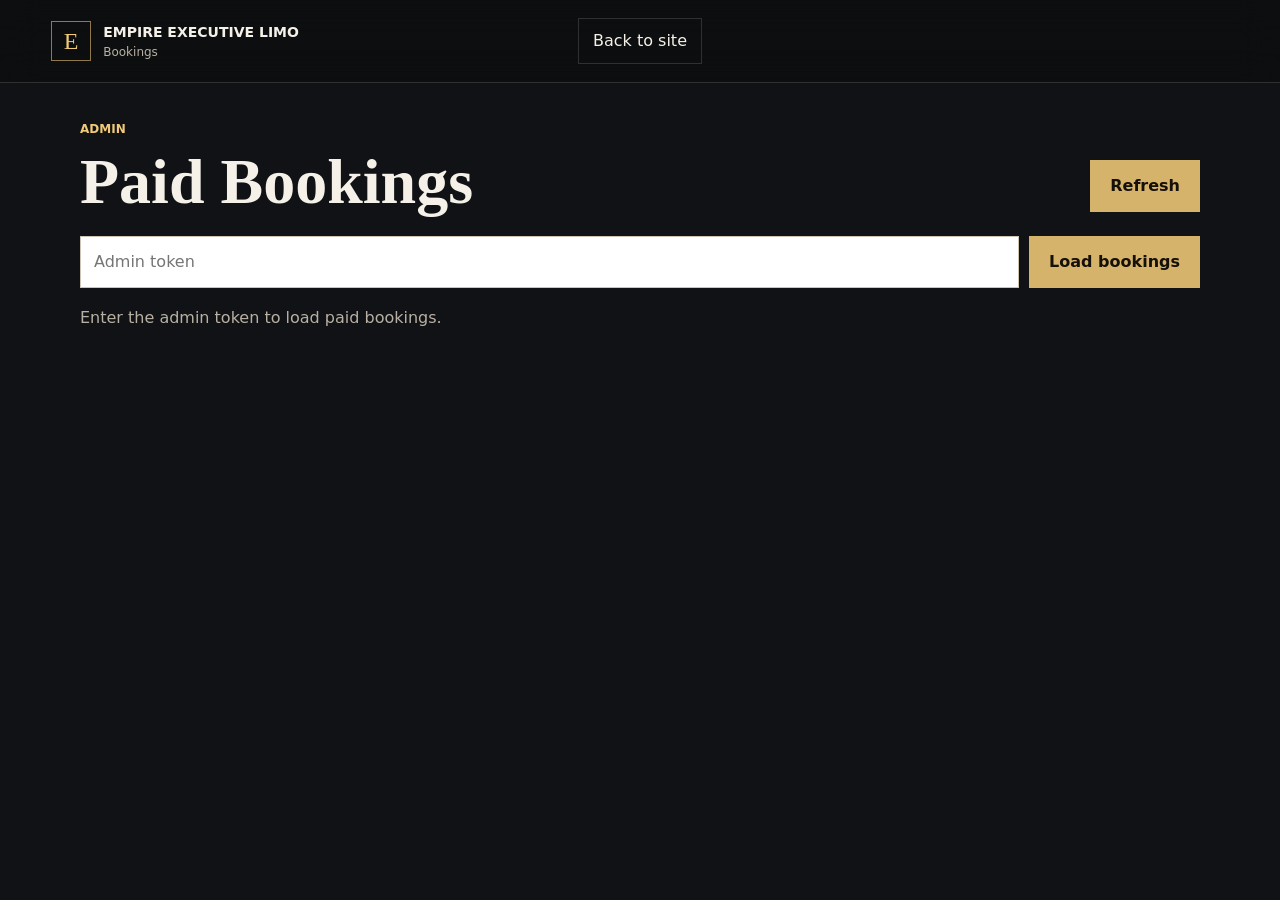
==== admin.html @ eb996452 "Add paid bookings admin view" ====
<!doctype html>
<html lang="en">
  <head>
    <meta charset="utf-8">
    <meta name="viewport" content="width=device-width, initial-scale=1">
    <title>Empire Executive Limo | Bookings</title>
    <link rel="stylesheet" href="./styles.css">
    <style>
      body { background: #101215; }
      .admin-shell { width: min(1120px, calc(100vw - 32px)); margin: 0 auto; padding: 120px 0 56px; }
      .admin-header { display: flex; justify-content: space-between; gap: 18px; align-items: end; margin-bottom: 24px; }
      .admin-header h1 { font-size: clamp(34px, 6vw, 64px); margin: 0; }
      .admin-controls { display: grid; grid-template-columns: 1fr auto; gap: 10px; margin-bottom: 18px; }
      .booking-list { display: grid; gap: 12px; }
      .booking-card { display: grid; gap: 12px; padding: 16px; border: 1px solid var(--line); background: var(--panel); }
      .booking-card header { display: flex; justify-content: space-between; gap: 16px; align-items: start; }
      .booking-card h2 { margin: 0; font: 800 18px/1.25 Inter, sans-serif; }
      .booking-card strong { color: var(--gold-strong); }
      .booking-grid { display: grid; grid-template-columns: repeat(3, minmax(0, 1fr)); gap: 10px; color: var(--muted); font-size: 14px; }
      .booking-grid span { display: block; color: var(--text); overflow-wrap: anywhere; }
      .admin-note { min-height: 22px; color: var(--muted); }
      @media (max-width: 760px) {
        .admin-header, .admin-controls { grid-template-columns: 1fr; display: grid; }
        .booking-card header { display: grid; }
        .booking-grid { grid-template-columns: 1fr; }
      }
    </style>
  </head>
  <body>
    <header class="site-header" aria-label="Admin navigation">
      <a class="brand" href="./" aria-label="Empire Executive Limo home">
        <span class="brand-mark">E</span>
        <span><strong>Empire Executive Limo</strong><small>Bookings</small></span>
      </a>
      <a class="call-link" href="./">Back to site</a>
    </header>
    <main class="admin-shell">
      <div class="admin-header">
        <div><p class="eyebrow">Admin</p><h1>Paid Bookings</h1></div>
        <button class="button primary" id="refresh-bookings" type="button">Refresh</button>
      </div>
      <div class="admin-controls">
        <input id="admin-token" type="password" placeholder="Admin token" autocomplete="off">
        <button class="button primary" id="load-bookings" type="button">Load bookings</button>
      </div>
      <p class="admin-note" id="admin-note">Enter the admin token to load paid bookings.</p>
      <section class="booking-list" id="booking-list" aria-live="polite"></section>
    </main>
    <script src="./admin.js"></script>
  </body>
</html>
---- styles.css ----
:root{--ink:#0c0d0f;--charcoal:#14171b;--panel:#191d22;--line:rgba(255,255,255,.14);--text:#f5f1e8;--muted:#b8b1a3;--gold:#d6b36a;--gold-strong:#f0ca78}*{box-sizing:border-box}html{scroll-behavior:smooth}body{margin:0;background:var(--ink);color:var(--text);font-family:Inter,ui-sans-serif,system-ui,-apple-system,BlinkMacSystemFont,"Segoe UI",sans-serif;line-height:1.5}a{color:inherit;text-decoration:none}img{display:block;width:100%}.site-header{position:fixed;z-index:20;top:0;left:0;right:0;display:grid;grid-template-columns:1fr auto 1fr;align-items:center;gap:24px;padding:18px clamp(18px,4vw,56px);background:rgba(12,13,15,.78);border-bottom:1px solid var(--line);backdrop-filter:blur(18px)}.brand{display:inline-flex;align-items:center;gap:12px}.brand-mark{display:grid;place-items:center;width:40px;height:40px;border:1px solid rgba(214,179,106,.65);color:var(--gold-strong);font-family:Georgia,serif;font-size:24px}.brand strong,.brand small{display:block}.brand strong{font-size:14px;text-transform:uppercase;letter-spacing:0}.brand small{color:var(--muted);font-size:12px}.desktop-nav{display:flex;gap:22px;color:var(--muted);font-size:14px}.desktop-nav a:hover,.call-link:hover{color:var(--gold-strong)}.call-link{justify-self:end;color:var(--text);border:1px solid var(--line);padding:10px 14px}.hero{position:relative;min-height:92svh;display:grid;align-items:end;padding:130px clamp(18px,5vw,72px) 54px;overflow:hidden}.hero-media,.hero-overlay{position:absolute;inset:0}.hero-media{background-image:url("https://images.unsplash.com/photo-1503376780353-7e6692767b70?auto=format&fit=crop&w=2400&q=86");background-size:cover;background-position:center;transform:scale(1.02)}.hero-overlay{background:linear-gradient(90deg,rgba(12,13,15,.94) 0%,rgba(12,13,15,.73) 42%,rgba(12,13,15,.22) 100%),linear-gradient(0deg,rgba(12,13,15,.94) 0%,rgba(12,13,15,0) 44%)}.hero-content{position:relative;max-width:820px;z-index:1}.eyebrow{margin:0 0 14px;color:var(--gold-strong);font-size:12px;font-weight:800;text-transform:uppercase;letter-spacing:0}h1,h2,h3,p{margin-top:0}h1{max-width:820px;margin-bottom:22px;font-family:Georgia,"Times New Roman",serif;font-size:clamp(46px,8vw,104px);line-height:.94;letter-spacing:0}h2{font-family:Georgia,"Times New Roman",serif;font-size:clamp(34px,5vw,64px);line-height:1;letter-spacing:0}h3{font-size:19px;letter-spacing:0}.hero-copy{max-width:640px;color:#dfd8cb;font-size:19px}.hero-actions{display:flex;flex-wrap:wrap;gap:12px;margin-top:28px}.button,button{min-height:48px;border:0;padding:14px 20px;font:inherit;font-weight:800;cursor:pointer}.button.primary{background:var(--gold);color:#15100a}.button.ghost{border:1px solid rgba(255,255,255,.28);color:var(--text)}.button.full{width:100%}.quick-quote{position:absolute;z-index:2;right:clamp(18px,5vw,72px);bottom:54px;width:min(310px,calc(100vw - 36px));padding:20px;border:1px solid var(--line);background:rgba(20,23,27,.82);backdrop-filter:blur(16px)}.quick-quote span{color:var(--muted);font-size:13px}.quick-quote strong{display:block;margin:5px 0 8px;color:var(--gold-strong);font-size:24px}.quick-quote p{margin:0;color:#ddd5c6;font-size:14px}.trust-band{display:grid;grid-template-columns:repeat(4,1fr);border-top:1px solid var(--line);border-bottom:1px solid var(--line);background:#111316}.trust-band div{padding:28px clamp(18px,4vw,48px);border-right:1px solid var(--line)}.trust-band strong,.trust-band span{display:block}.trust-band strong{font-size:30px;color:var(--gold-strong)}.trust-band span{color:var(--muted);font-size:14px}.section,.booking-section{padding:clamp(72px,9vw,128px) clamp(18px,5vw,72px)}.section-heading{max-width:760px;margin-bottom:42px}.intro-grid{display:grid;grid-template-columns:repeat(3,1fr);gap:1px;background:var(--line);border:1px solid var(--line)}.intro-grid article{min-height:220px;padding:28px;background:var(--charcoal)}.intro-grid p,.service-list p,.fleet-card p,.booking-copy p,.payment-options p,.site-footer p{color:var(--muted)}.split{display:grid;grid-template-columns:.8fr 1.2fr;gap:clamp(36px,7vw,92px);background:#101215}.service-list{border-top:1px solid var(--line)}.service-list article{display:grid;grid-template-columns:54px .6fr 1fr;gap:22px;padding:26px 0;border-bottom:1px solid var(--line)}.service-list span{color:var(--gold-strong);font-family:Georgia,serif}.fleet-grid{display:grid;grid-template-columns:repeat(4,1fr);gap:18px}.fleet-card{background:var(--panel);border:1px solid var(--line)}.fleet-card img{aspect-ratio:4/3;object-fit:cover;filter:saturate(.85) contrast(1.06)}.fleet-card div{padding:22px}.fleet-card span{color:var(--gold-strong);font-size:13px;font-weight:800}.booking-section{display:grid;grid-template-columns:.75fr 1fr;gap:clamp(34px,6vw,84px);background:#e8e2d5;color:#141414}.booking-copy .eyebrow{color:#7d5a19}.booking-copy p,.booking-copy li{color:#4b4a46}.booking-copy ul{display:grid;gap:12px;padding-left:19px}.booking-form,.payment-card{display:grid;gap:16px;padding:clamp(20px,3vw,34px);background:#fffdf8;border:1px solid #d7ccba;color:#151515}label{display:grid;gap:7px;color:#3b3b39;font-size:13px;font-weight:800}input,select{width:100%;min-height:48px;border:1px solid #cfc4b3;background:#fff;color:#141414;padding:12px 13px;font:inherit}.form-row{display:grid;grid-template-columns:1fr 1fr;gap:14px}.form-note{margin:0;color:#777063;font-size:12px}.payments{background:#111316}.payment-layout{display:grid;grid-template-columns:minmax(280px,520px) 1fr;gap:clamp(28px,5vw,72px);align-items:start}.payment-total{display:flex;justify-content:space-between;gap:18px;align-items:center;padding-bottom:16px;border-bottom:1px solid #ded3c0}.payment-total span{color:#5c554a}.payment-total strong{font-size:28px}.wallet-button{width:100%;min-height:52px;background:#050505;color:#fff;border-radius:7px;font-size:18px}.wallet-button[disabled]{opacity:.55;cursor:not-allowed}.divider{display:flex;align-items:center;gap:12px;color:#6d665b;font-size:12px}.divider:before,.divider:after{content:"";height:1px;flex:1;background:#ded3c0}.card-fields{display:grid;gap:14px}.payment-options{display:grid;grid-template-columns:repeat(3,1fr);gap:14px}.payment-options a{display:grid;min-height:92px;place-items:center;border:1px solid var(--line);background:var(--panel);color:var(--text);font-weight:900}.payment-options p{grid-column:1/-1;max-width:660px}.site-footer{display:flex;justify-content:space-between;gap:24px;padding:36px clamp(18px,5vw,72px);border-top:1px solid var(--line);background:#090a0c}.site-footer a{display:block;color:var(--muted);text-align:right}@media (max-width:900px){.site-header{grid-template-columns:1fr;gap:12px;position:absolute}.desktop-nav{display:none}.call-link{justify-self:start}.hero{min-height:980px;align-items:start;padding-top:174px}.quick-quote{left:18px;right:18px;bottom:28px}.trust-band,.intro-grid,.fleet-grid,.split,.booking-section,.payment-layout{grid-template-columns:1fr}.service-list article{grid-template-columns:44px 1fr}.service-list article p{grid-column:2}.payment-options{grid-template-columns:1fr}.site-footer{display:grid}.site-footer a{text-align:left}}@media (max-width:560px){h1{font-size:48px}.form-row{grid-template-columns:1fr}.trust-band div{border-bottom:1px solid var(--line)}}
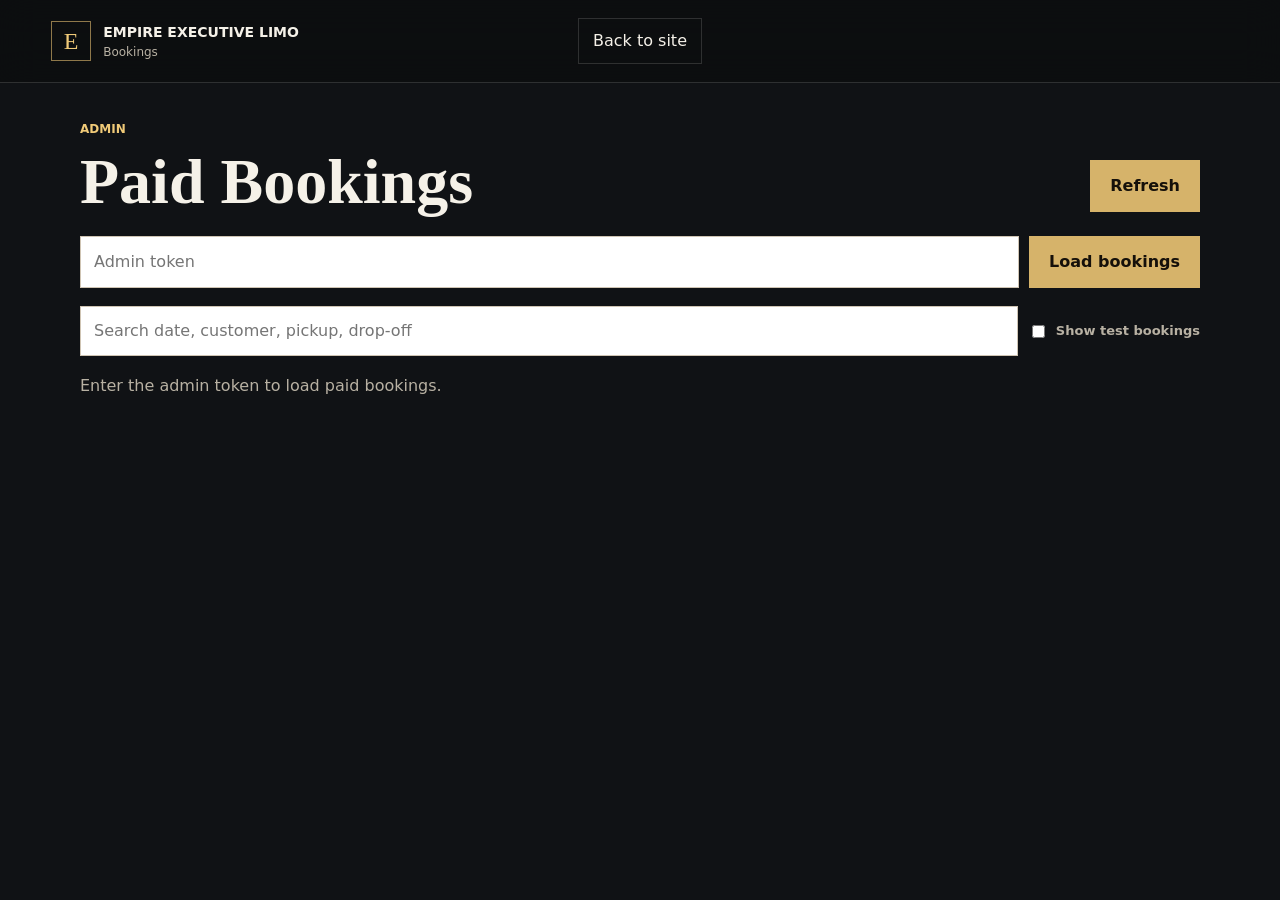
==== commit dae17c91: "Polish booking flow and admin tools" ====
--- a/admin.html
+++ b/admin.html
@@ -11,6 +11,9 @@
       .admin-header { display: flex; justify-content: space-between; gap: 18px; align-items: end; margin-bottom: 24px; }
       .admin-header h1 { font-size: clamp(34px, 6vw, 64px); margin: 0; }
       .admin-controls { display: grid; grid-template-columns: 1fr auto; gap: 10px; margin-bottom: 18px; }
+      .admin-filters { display: grid; grid-template-columns: 1fr auto; gap: 10px; margin-bottom: 18px; }
+      .admin-filters label { display: inline-flex; min-height: 48px; align-items: center; gap: 8px; color: var(--muted); }
+      .admin-filters input[type="checkbox"] { width: auto; min-height: auto; }
       .booking-list { display: grid; gap: 12px; }
       .booking-card { display: grid; gap: 12px; padding: 16px; border: 1px solid var(--line); background: var(--panel); }
       .booking-card header { display: flex; justify-content: space-between; gap: 16px; align-items: start; }
@@ -18,9 +21,10 @@
       .booking-card strong { color: var(--gold-strong); }
       .booking-grid { display: grid; grid-template-columns: repeat(3, minmax(0, 1fr)); gap: 10px; color: var(--muted); font-size: 14px; }
       .booking-grid span { display: block; color: var(--text); overflow-wrap: anywhere; }
+      .booking-actions { display: flex; flex-wrap: wrap; gap: 8px; }
       .admin-note { min-height: 22px; color: var(--muted); }
       @media (max-width: 760px) {
-        .admin-header, .admin-controls { grid-template-columns: 1fr; display: grid; }
+        .admin-header, .admin-controls, .admin-filters { grid-template-columns: 1fr; display: grid; }
         .booking-card header { display: grid; }
         .booking-grid { grid-template-columns: 1fr; }
       }
@@ -43,6 +47,10 @@
         <input id="admin-token" type="password" placeholder="Admin token" autocomplete="off">
         <button class="button primary" id="load-bookings" type="button">Load bookings</button>
       </div>
+      <div class="admin-filters">
+        <input id="booking-search" type="search" placeholder="Search date, customer, pickup, drop-off">
+        <label><input id="show-tests" type="checkbox"> Show test bookings</label>
+      </div>
       <p class="admin-note" id="admin-note">Enter the admin token to load paid bookings.</p>
       <section class="booking-list" id="booking-list" aria-live="polite"></section>
     </main>
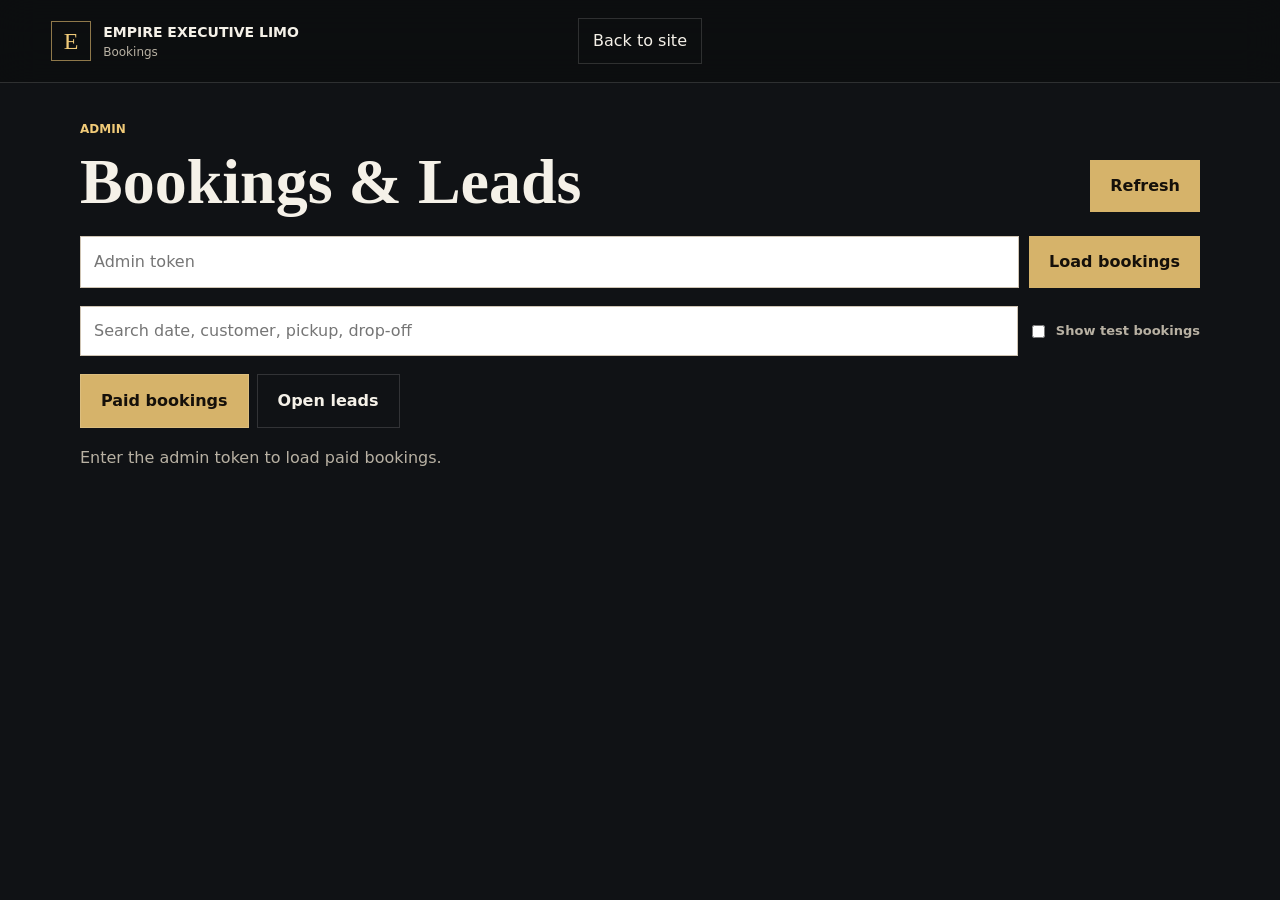
==== commit e16025b4: "Add customer lead capture" ====
--- a/admin.html
+++ b/admin.html
@@ -14,6 +14,9 @@
       .admin-filters { display: grid; grid-template-columns: 1fr auto; gap: 10px; margin-bottom: 18px; }
       .admin-filters label { display: inline-flex; min-height: 48px; align-items: center; gap: 8px; color: var(--muted); }
       .admin-filters input[type="checkbox"] { width: auto; min-height: auto; }
+      .admin-tabs { display: flex; flex-wrap: wrap; gap: 8px; margin-bottom: 18px; }
+      .admin-tabs button { min-height: 42px; border: 1px solid var(--line); background: transparent; color: var(--text); }
+      .admin-tabs button.is-active { background: var(--gold); color: #15100a; }
       .booking-list { display: grid; gap: 12px; }
       .booking-card { display: grid; gap: 12px; padding: 16px; border: 1px solid var(--line); background: var(--panel); }
       .booking-card header { display: flex; justify-content: space-between; gap: 16px; align-items: start; }
@@ -40,7 +43,7 @@
     </header>
     <main class="admin-shell">
       <div class="admin-header">
-        <div><p class="eyebrow">Admin</p><h1>Paid Bookings</h1></div>
+        <div><p class="eyebrow">Admin</p><h1>Bookings & Leads</h1></div>
         <button class="button primary" id="refresh-bookings" type="button">Refresh</button>
       </div>
       <div class="admin-controls">
@@ -51,6 +54,10 @@
         <input id="booking-search" type="search" placeholder="Search date, customer, pickup, drop-off">
         <label><input id="show-tests" type="checkbox"> Show test bookings</label>
       </div>
+      <div class="admin-tabs" role="tablist" aria-label="Admin lists">
+        <button class="is-active" type="button" data-view="bookings">Paid bookings</button>
+        <button type="button" data-view="leads">Open leads</button>
+      </div>
       <p class="admin-note" id="admin-note">Enter the admin token to load paid bookings.</p>
       <section class="booking-list" id="booking-list" aria-live="polite"></section>
     </main>
--- a/styles.css
+++ b/styles.css
@@ -1 +1,3 @@
 :root{--ink:#0c0d0f;--charcoal:#14171b;--panel:#191d22;--line:rgba(255,255,255,.14);--text:#f5f1e8;--muted:#b8b1a3;--gold:#d6b36a;--gold-strong:#f0ca78}*{box-sizing:border-box}html{scroll-behavior:smooth}body{margin:0;background:var(--ink);color:var(--text);font-family:Inter,ui-sans-serif,system-ui,-apple-system,BlinkMacSystemFont,"Segoe UI",sans-serif;line-height:1.5}a{color:inherit;text-decoration:none}img{display:block;width:100%}.site-header{position:fixed;z-index:20;top:0;left:0;right:0;display:grid;grid-template-columns:1fr auto 1fr;align-items:center;gap:24px;padding:18px clamp(18px,4vw,56px);background:rgba(12,13,15,.78);border-bottom:1px solid var(--line);backdrop-filter:blur(18px)}.brand{display:inline-flex;align-items:center;gap:12px}.brand-mark{display:grid;place-items:center;width:40px;height:40px;border:1px solid rgba(214,179,106,.65);color:var(--gold-strong);font-family:Georgia,serif;font-size:24px}.brand strong,.brand small{display:block}.brand strong{font-size:14px;text-transform:uppercase;letter-spacing:0}.brand small{color:var(--muted);font-size:12px}.desktop-nav{display:flex;gap:22px;color:var(--muted);font-size:14px}.desktop-nav a:hover,.call-link:hover{color:var(--gold-strong)}.call-link{justify-self:end;color:var(--text);border:1px solid var(--line);padding:10px 14px}.hero{position:relative;min-height:92svh;display:grid;align-items:end;padding:130px clamp(18px,5vw,72px) 54px;overflow:hidden}.hero-media,.hero-overlay{position:absolute;inset:0}.hero-media{background-image:url("https://images.unsplash.com/photo-1503376780353-7e6692767b70?auto=format&fit=crop&w=2400&q=86");background-size:cover;background-position:center;transform:scale(1.02)}.hero-overlay{background:linear-gradient(90deg,rgba(12,13,15,.94) 0%,rgba(12,13,15,.73) 42%,rgba(12,13,15,.22) 100%),linear-gradient(0deg,rgba(12,13,15,.94) 0%,rgba(12,13,15,0) 44%)}.hero-content{position:relative;max-width:820px;z-index:1}.eyebrow{margin:0 0 14px;color:var(--gold-strong);font-size:12px;font-weight:800;text-transform:uppercase;letter-spacing:0}h1,h2,h3,p{margin-top:0}h1{max-width:820px;margin-bottom:22px;font-family:Georgia,"Times New Roman",serif;font-size:clamp(46px,8vw,104px);line-height:.94;letter-spacing:0}h2{font-family:Georgia,"Times New Roman",serif;font-size:clamp(34px,5vw,64px);line-height:1;letter-spacing:0}h3{font-size:19px;letter-spacing:0}.hero-copy{max-width:640px;color:#dfd8cb;font-size:19px}.hero-actions{display:flex;flex-wrap:wrap;gap:12px;margin-top:28px}.button,button{min-height:48px;border:0;padding:14px 20px;font:inherit;font-weight:800;cursor:pointer}.button.primary{background:var(--gold);color:#15100a}.button.ghost{border:1px solid rgba(255,255,255,.28);color:var(--text)}.button.full{width:100%}.quick-quote{position:absolute;z-index:2;right:clamp(18px,5vw,72px);bottom:54px;width:min(310px,calc(100vw - 36px));padding:20px;border:1px solid var(--line);background:rgba(20,23,27,.82);backdrop-filter:blur(16px)}.quick-quote span{color:var(--muted);font-size:13px}.quick-quote strong{display:block;margin:5px 0 8px;color:var(--gold-strong);font-size:24px}.quick-quote p{margin:0;color:#ddd5c6;font-size:14px}.trust-band{display:grid;grid-template-columns:repeat(4,1fr);border-top:1px solid var(--line);border-bottom:1px solid var(--line);background:#111316}.trust-band div{padding:28px clamp(18px,4vw,48px);border-right:1px solid var(--line)}.trust-band strong,.trust-band span{display:block}.trust-band strong{font-size:30px;color:var(--gold-strong)}.trust-band span{color:var(--muted);font-size:14px}.section,.booking-section{padding:clamp(72px,9vw,128px) clamp(18px,5vw,72px)}.section-heading{max-width:760px;margin-bottom:42px}.intro-grid{display:grid;grid-template-columns:repeat(3,1fr);gap:1px;background:var(--line);border:1px solid var(--line)}.intro-grid article{min-height:220px;padding:28px;background:var(--charcoal)}.intro-grid p,.service-list p,.fleet-card p,.booking-copy p,.payment-options p,.site-footer p{color:var(--muted)}.split{display:grid;grid-template-columns:.8fr 1.2fr;gap:clamp(36px,7vw,92px);background:#101215}.service-list{border-top:1px solid var(--line)}.service-list article{display:grid;grid-template-columns:54px .6fr 1fr;gap:22px;padding:26px 0;border-bottom:1px solid var(--line)}.service-list span{color:var(--gold-strong);font-family:Georgia,serif}.fleet-grid{display:grid;grid-template-columns:repeat(4,1fr);gap:18px}.fleet-card{background:var(--panel);border:1px solid var(--line)}.fleet-card img{aspect-ratio:4/3;object-fit:cover;filter:saturate(.85) contrast(1.06)}.fleet-card div{padding:22px}.fleet-card span{color:var(--gold-strong);font-size:13px;font-weight:800}.booking-section{display:grid;grid-template-columns:.75fr 1fr;gap:clamp(34px,6vw,84px);background:#e8e2d5;color:#141414}.booking-copy .eyebrow{color:#7d5a19}.booking-copy p,.booking-copy li{color:#4b4a46}.booking-copy ul{display:grid;gap:12px;padding-left:19px}.booking-form,.payment-card{display:grid;gap:16px;padding:clamp(20px,3vw,34px);background:#fffdf8;border:1px solid #d7ccba;color:#151515}label{display:grid;gap:7px;color:#3b3b39;font-size:13px;font-weight:800}input,select{width:100%;min-height:48px;border:1px solid #cfc4b3;background:#fff;color:#141414;padding:12px 13px;font:inherit}.form-row{display:grid;grid-template-columns:1fr 1fr;gap:14px}.form-note{margin:0;color:#777063;font-size:12px}.payments{background:#111316}.payment-layout{display:grid;grid-template-columns:minmax(280px,520px) 1fr;gap:clamp(28px,5vw,72px);align-items:start}.payment-total{display:flex;justify-content:space-between;gap:18px;align-items:center;padding-bottom:16px;border-bottom:1px solid #ded3c0}.payment-total span{color:#5c554a}.payment-total strong{font-size:28px}.wallet-button{width:100%;min-height:52px;background:#050505;color:#fff;border-radius:7px;font-size:18px}.wallet-button[disabled]{opacity:.55;cursor:not-allowed}.divider{display:flex;align-items:center;gap:12px;color:#6d665b;font-size:12px}.divider:before,.divider:after{content:"";height:1px;flex:1;background:#ded3c0}.card-fields{display:grid;gap:14px}.payment-options{display:grid;grid-template-columns:repeat(3,1fr);gap:14px}.payment-options a{display:grid;min-height:92px;place-items:center;border:1px solid var(--line);background:var(--panel);color:var(--text);font-weight:900}.payment-options p{grid-column:1/-1;max-width:660px}.site-footer{display:flex;justify-content:space-between;gap:24px;padding:36px clamp(18px,5vw,72px);border-top:1px solid var(--line);background:#090a0c}.site-footer a{display:block;color:var(--muted);text-align:right}@media (max-width:900px){.site-header{grid-template-columns:1fr;gap:12px;position:absolute}.desktop-nav{display:none}.call-link{justify-self:start}.hero{min-height:980px;align-items:start;padding-top:174px}.quick-quote{left:18px;right:18px;bottom:28px}.trust-band,.intro-grid,.fleet-grid,.split,.booking-section,.payment-layout{grid-template-columns:1fr}.service-list article{grid-template-columns:44px 1fr}.service-list article p{grid-column:2}.payment-options{grid-template-columns:1fr}.site-footer{display:grid}.site-footer a{text-align:left}}@media (max-width:560px){h1{font-size:48px}.form-row{grid-template-columns:1fr}.trust-band div{border-bottom:1px solid var(--line)}}
+
+textarea{width:100%;border:1px solid #cfc4b3;background:#fff;color:#141414;padding:12px 13px;font:inherit;resize:vertical}.lead-section{background:#101215}.lead-layout{display:grid;grid-template-columns:minmax(280px,680px) minmax(240px,360px);gap:clamp(24px,5vw,56px);align-items:start}.lead-form{display:grid;gap:16px;padding:clamp(20px,3vw,34px);background:#fffdf8;border:1px solid #d7ccba;color:#151515}.contact-actions{display:grid;gap:12px}.contact-actions .button{display:grid;place-items:center;text-align:center;border:1px solid var(--line)}@media (max-width:900px){.lead-layout{grid-template-columns:1fr}}
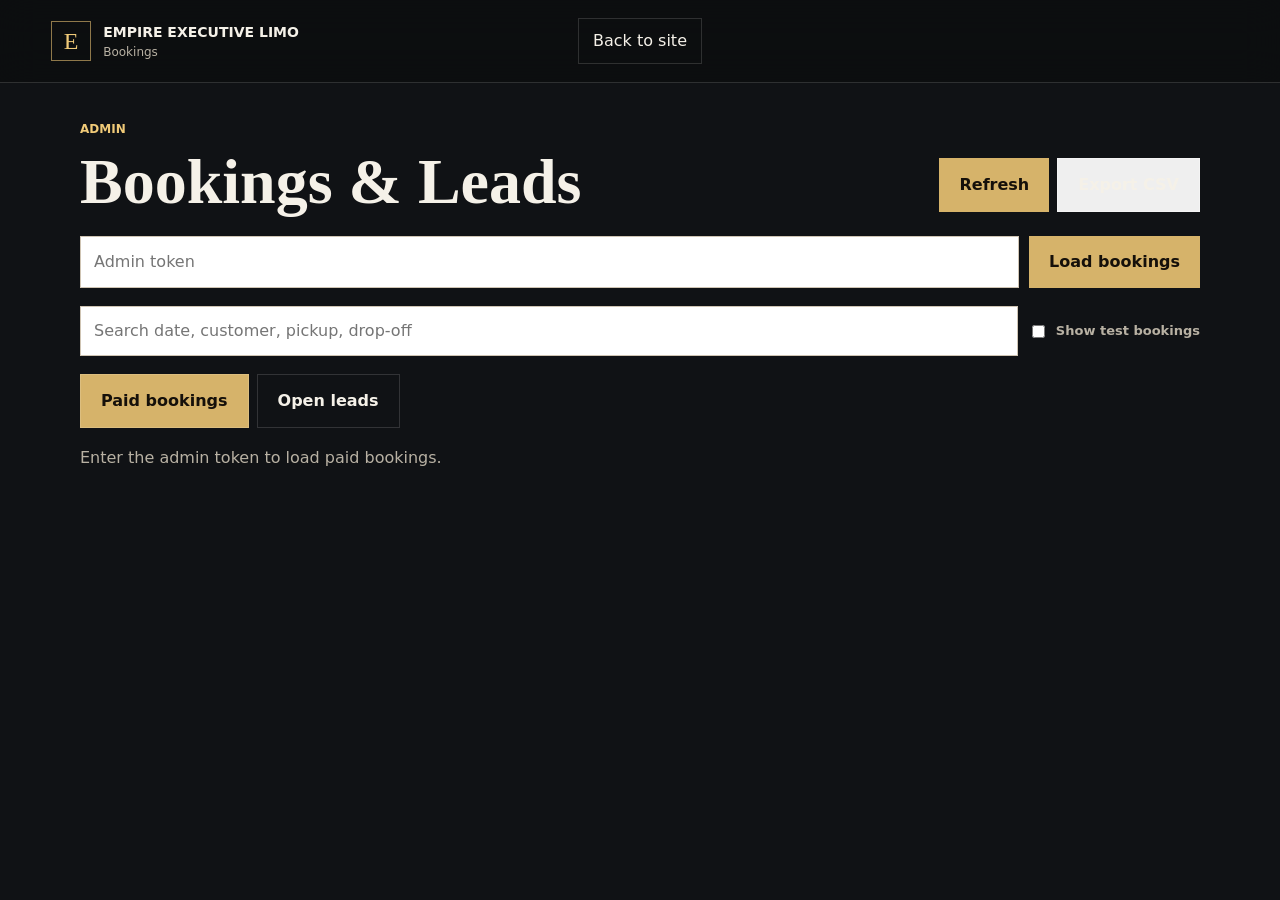
==== commit c380e0d8: "Add SEO partner and dispatch tools" ====
--- a/admin.html
+++ b/admin.html
@@ -44,7 +44,7 @@
     <main class="admin-shell">
       <div class="admin-header">
         <div><p class="eyebrow">Admin</p><h1>Bookings & Leads</h1></div>
-        <button class="button primary" id="refresh-bookings" type="button">Refresh</button>
+        <div class="booking-actions"><button class="button primary" id="refresh-bookings" type="button">Refresh</button><button class="button ghost" id="export-csv" type="button">Export CSV</button></div>
       </div>
       <div class="admin-controls">
         <input id="admin-token" type="password" placeholder="Admin token" autocomplete="off">
--- a/styles.css
+++ b/styles.css
@@ -1,3 +1,9 @@
 :root{--ink:#0c0d0f;--charcoal:#14171b;--panel:#191d22;--line:rgba(255,255,255,.14);--text:#f5f1e8;--muted:#b8b1a3;--gold:#d6b36a;--gold-strong:#f0ca78}*{box-sizing:border-box}html{scroll-behavior:smooth}body{margin:0;background:var(--ink);color:var(--text);font-family:Inter,ui-sans-serif,system-ui,-apple-system,BlinkMacSystemFont,"Segoe UI",sans-serif;line-height:1.5}a{color:inherit;text-decoration:none}img{display:block;width:100%}.site-header{position:fixed;z-index:20;top:0;left:0;right:0;display:grid;grid-template-columns:1fr auto 1fr;align-items:center;gap:24px;padding:18px clamp(18px,4vw,56px);background:rgba(12,13,15,.78);border-bottom:1px solid var(--line);backdrop-filter:blur(18px)}.brand{display:inline-flex;align-items:center;gap:12px}.brand-mark{display:grid;place-items:center;width:40px;height:40px;border:1px solid rgba(214,179,106,.65);color:var(--gold-strong);font-family:Georgia,serif;font-size:24px}.brand strong,.brand small{display:block}.brand strong{font-size:14px;text-transform:uppercase;letter-spacing:0}.brand small{color:var(--muted);font-size:12px}.desktop-nav{display:flex;gap:22px;color:var(--muted);font-size:14px}.desktop-nav a:hover,.call-link:hover{color:var(--gold-strong)}.call-link{justify-self:end;color:var(--text);border:1px solid var(--line);padding:10px 14px}.hero{position:relative;min-height:92svh;display:grid;align-items:end;padding:130px clamp(18px,5vw,72px) 54px;overflow:hidden}.hero-media,.hero-overlay{position:absolute;inset:0}.hero-media{background-image:url("https://images.unsplash.com/photo-1503376780353-7e6692767b70?auto=format&fit=crop&w=2400&q=86");background-size:cover;background-position:center;transform:scale(1.02)}.hero-overlay{background:linear-gradient(90deg,rgba(12,13,15,.94) 0%,rgba(12,13,15,.73) 42%,rgba(12,13,15,.22) 100%),linear-gradient(0deg,rgba(12,13,15,.94) 0%,rgba(12,13,15,0) 44%)}.hero-content{position:relative;max-width:820px;z-index:1}.eyebrow{margin:0 0 14px;color:var(--gold-strong);font-size:12px;font-weight:800;text-transform:uppercase;letter-spacing:0}h1,h2,h3,p{margin-top:0}h1{max-width:820px;margin-bottom:22px;font-family:Georgia,"Times New Roman",serif;font-size:clamp(46px,8vw,104px);line-height:.94;letter-spacing:0}h2{font-family:Georgia,"Times New Roman",serif;font-size:clamp(34px,5vw,64px);line-height:1;letter-spacing:0}h3{font-size:19px;letter-spacing:0}.hero-copy{max-width:640px;color:#dfd8cb;font-size:19px}.hero-actions{display:flex;flex-wrap:wrap;gap:12px;margin-top:28px}.button,button{min-height:48px;border:0;padding:14px 20px;font:inherit;font-weight:800;cursor:pointer}.button.primary{background:var(--gold);color:#15100a}.button.ghost{border:1px solid rgba(255,255,255,.28);color:var(--text)}.button.full{width:100%}.quick-quote{position:absolute;z-index:2;right:clamp(18px,5vw,72px);bottom:54px;width:min(310px,calc(100vw - 36px));padding:20px;border:1px solid var(--line);background:rgba(20,23,27,.82);backdrop-filter:blur(16px)}.quick-quote span{color:var(--muted);font-size:13px}.quick-quote strong{display:block;margin:5px 0 8px;color:var(--gold-strong);font-size:24px}.quick-quote p{margin:0;color:#ddd5c6;font-size:14px}.trust-band{display:grid;grid-template-columns:repeat(4,1fr);border-top:1px solid var(--line);border-bottom:1px solid var(--line);background:#111316}.trust-band div{padding:28px clamp(18px,4vw,48px);border-right:1px solid var(--line)}.trust-band strong,.trust-band span{display:block}.trust-band strong{font-size:30px;color:var(--gold-strong)}.trust-band span{color:var(--muted);font-size:14px}.section,.booking-section{padding:clamp(72px,9vw,128px) clamp(18px,5vw,72px)}.section-heading{max-width:760px;margin-bottom:42px}.intro-grid{display:grid;grid-template-columns:repeat(3,1fr);gap:1px;background:var(--line);border:1px solid var(--line)}.intro-grid article{min-height:220px;padding:28px;background:var(--charcoal)}.intro-grid p,.service-list p,.fleet-card p,.booking-copy p,.payment-options p,.site-footer p{color:var(--muted)}.split{display:grid;grid-template-columns:.8fr 1.2fr;gap:clamp(36px,7vw,92px);background:#101215}.service-list{border-top:1px solid var(--line)}.service-list article{display:grid;grid-template-columns:54px .6fr 1fr;gap:22px;padding:26px 0;border-bottom:1px solid var(--line)}.service-list span{color:var(--gold-strong);font-family:Georgia,serif}.fleet-grid{display:grid;grid-template-columns:repeat(4,1fr);gap:18px}.fleet-card{background:var(--panel);border:1px solid var(--line)}.fleet-card img{aspect-ratio:4/3;object-fit:cover;filter:saturate(.85) contrast(1.06)}.fleet-card div{padding:22px}.fleet-card span{color:var(--gold-strong);font-size:13px;font-weight:800}.booking-section{display:grid;grid-template-columns:.75fr 1fr;gap:clamp(34px,6vw,84px);background:#e8e2d5;color:#141414}.booking-copy .eyebrow{color:#7d5a19}.booking-copy p,.booking-copy li{color:#4b4a46}.booking-copy ul{display:grid;gap:12px;padding-left:19px}.booking-form,.payment-card{display:grid;gap:16px;padding:clamp(20px,3vw,34px);background:#fffdf8;border:1px solid #d7ccba;color:#151515}label{display:grid;gap:7px;color:#3b3b39;font-size:13px;font-weight:800}input,select{width:100%;min-height:48px;border:1px solid #cfc4b3;background:#fff;color:#141414;padding:12px 13px;font:inherit}.form-row{display:grid;grid-template-columns:1fr 1fr;gap:14px}.form-note{margin:0;color:#777063;font-size:12px}.payments{background:#111316}.payment-layout{display:grid;grid-template-columns:minmax(280px,520px) 1fr;gap:clamp(28px,5vw,72px);align-items:start}.payment-total{display:flex;justify-content:space-between;gap:18px;align-items:center;padding-bottom:16px;border-bottom:1px solid #ded3c0}.payment-total span{color:#5c554a}.payment-total strong{font-size:28px}.wallet-button{width:100%;min-height:52px;background:#050505;color:#fff;border-radius:7px;font-size:18px}.wallet-button[disabled]{opacity:.55;cursor:not-allowed}.divider{display:flex;align-items:center;gap:12px;color:#6d665b;font-size:12px}.divider:before,.divider:after{content:"";height:1px;flex:1;background:#ded3c0}.card-fields{display:grid;gap:14px}.payment-options{display:grid;grid-template-columns:repeat(3,1fr);gap:14px}.payment-options a{display:grid;min-height:92px;place-items:center;border:1px solid var(--line);background:var(--panel);color:var(--text);font-weight:900}.payment-options p{grid-column:1/-1;max-width:660px}.site-footer{display:flex;justify-content:space-between;gap:24px;padding:36px clamp(18px,5vw,72px);border-top:1px solid var(--line);background:#090a0c}.site-footer a{display:block;color:var(--muted);text-align:right}@media (max-width:900px){.site-header{grid-template-columns:1fr;gap:12px;position:absolute}.desktop-nav{display:none}.call-link{justify-self:start}.hero{min-height:980px;align-items:start;padding-top:174px}.quick-quote{left:18px;right:18px;bottom:28px}.trust-band,.intro-grid,.fleet-grid,.split,.booking-section,.payment-layout{grid-template-columns:1fr}.service-list article{grid-template-columns:44px 1fr}.service-list article p{grid-column:2}.payment-options{grid-template-columns:1fr}.site-footer{display:grid}.site-footer a{text-align:left}}@media (max-width:560px){h1{font-size:48px}.form-row{grid-template-columns:1fr}.trust-band div{border-bottom:1px solid var(--line)}}
 
 textarea{width:100%;border:1px solid #cfc4b3;background:#fff;color:#141414;padding:12px 13px;font:inherit;resize:vertical}.lead-section{background:#101215}.lead-layout{display:grid;grid-template-columns:minmax(280px,680px) minmax(240px,360px);gap:clamp(24px,5vw,56px);align-items:start}.lead-form{display:grid;gap:16px;padding:clamp(20px,3vw,34px);background:#fffdf8;border:1px solid #d7ccba;color:#151515}.contact-actions{display:grid;gap:12px}.contact-actions .button{display:grid;place-items:center;text-align:center;border:1px solid var(--line)}@media (max-width:900px){.lead-layout{grid-template-columns:1fr}}
+
+.legal-page{min-height:100svh;padding-top:140px}.legal-body{max-width:880px;display:grid;gap:22px}.legal-body h2{font:800 24px/1.15 Inter,ui-sans-serif,system-ui,sans-serif;margin:0;color:var(--gold-strong)}.legal-body p{margin:0;color:#ded7ca}.legal-page h1{font-size:clamp(42px,7vw,82px)}
+
+.is-hidden{display:none!important}
+
+.seo-copy{max-width:980px;margin-top:24px;color:#ded7ca;font-size:17px}.partners{background:#101215}.admin-card-tools{display:grid;grid-template-columns:minmax(160px,220px) 1fr;gap:12px}.admin-card-tools textarea{min-height:84px}@media (max-width:760px){.admin-card-tools{grid-template-columns:1fr}}
